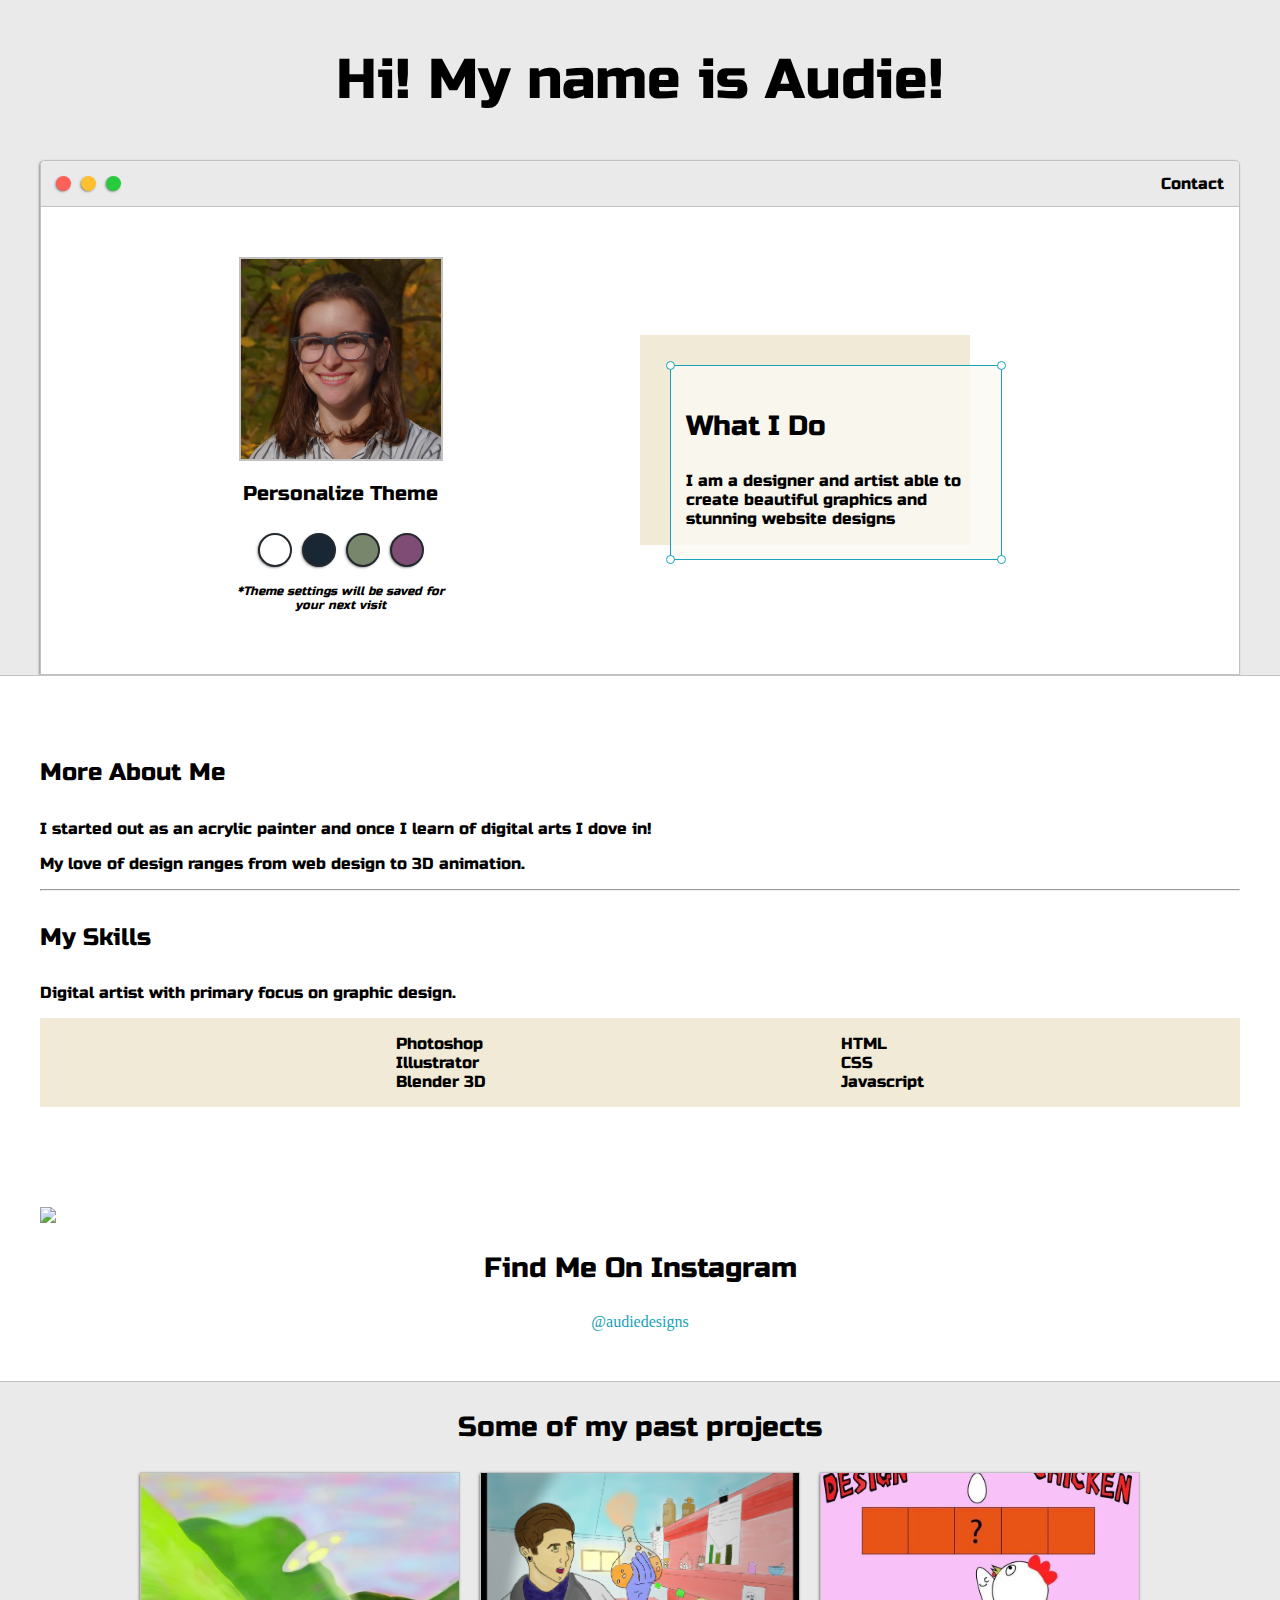
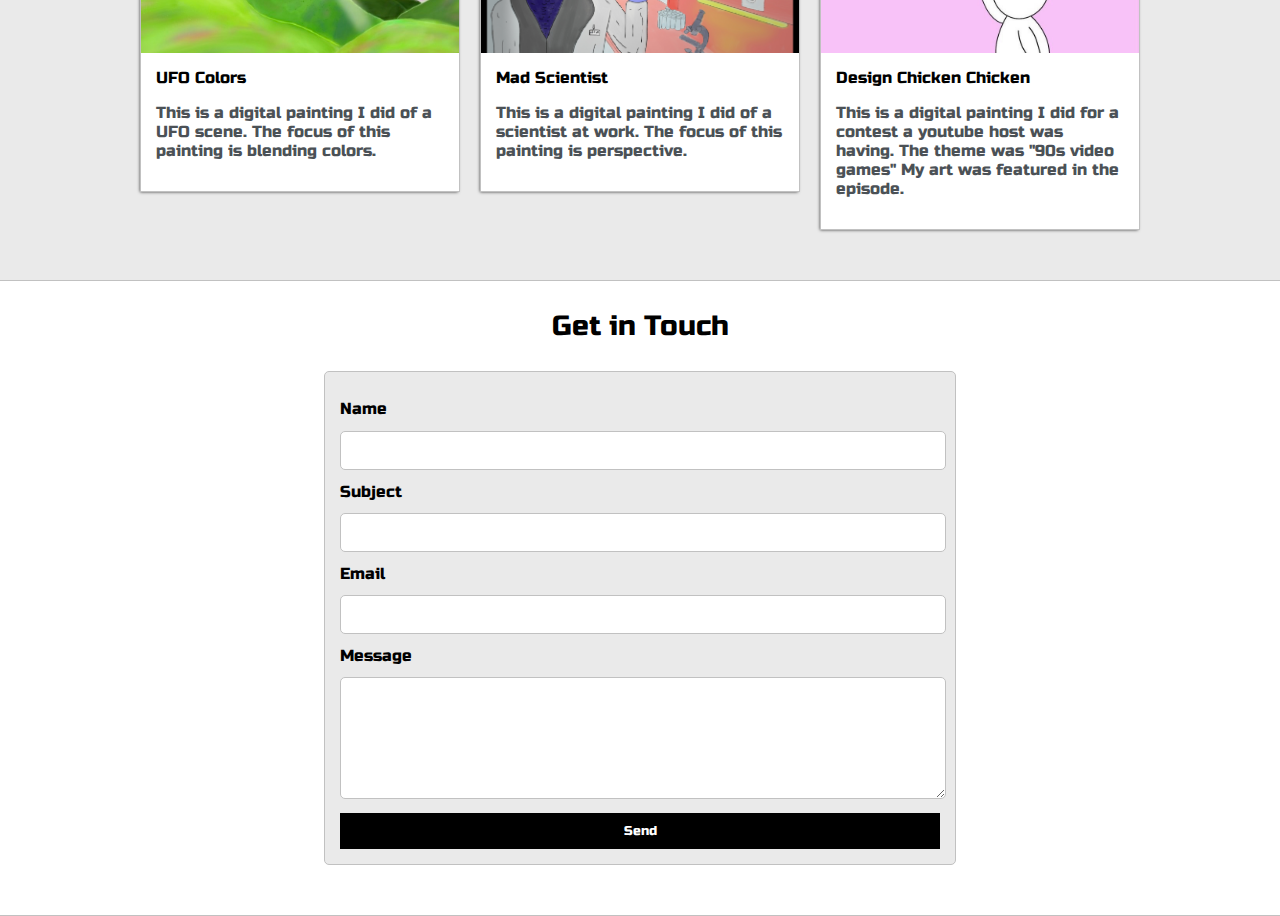
==== mywebsite/index.html @ 85de78b5 "javascript linked up" ====
<!DOCTYPE html>
<html lang="en">

<head>
    <meta charset="UTF-8">
    <meta http-equiv="X-UA-Compatible" content="IE=edge">
    <meta name="viewport" content="width=device-width, initial-scale=1.0">

    <title>Audie Raymos</title>

    <!-- main font -->
    <link href="https://fonts.googleapis.com/css2?family=Russo+One&display=swap" rel="stylesheet">

    <!-- secondary font -->
    <link href="https://fonts.googleapis.com/css2?family=Roboto+Mono:wght@500&family=Russo+One&display=swap"
        rel="stylesheet">

    <link rel="stylesheet" type="text/css" href="default.css">

    <!-- color theme style pages-->
    <link id="theme-style" rel="stylesheet" type="text/css" href="">

</head>

<body>

    <section class="s1">
        <div class="main-container">
            <div class="greeting-wrapper">
                <h1>Hi! My name is Audie!</h1>
            </div>

            <div class="intro-wrapper">
                <div class="nav-wrapper">
                    <div class="dots-wrapper">
                        <div id="dot-1" class="browser-dot"></div>
                        <div id="dot-2" class="browser-dot"></div>
                        <div id="dot-3" class="browser-dot"></div>
                    </div>

                <ul id="navigation">
                    <li><a href="#">Contact</a></li>
                </ul>
            </div>

                    <div class="left-column">
                        <img id="profile_pic" src="img/profile.jpg">
                        <h5 style="text-align: center; line-height: 0;">Personalize Theme</h5>

                        <div id="theme-options-wrapper">
                            <div id="light-mode" class="theme-dot"></div>
                            <div id="blue-mode" class="theme-dot"></div>
                            <div id="green-mode" class="theme-dot"></div>
                            <div id="purple-mode" class="theme-dot"></div>
                        </div>

                        <p id="settings-note">*Theme settings will be saved for<br>your next visit</p>
                    </div>

                    <div class="right-column">

                    <div id="preview-shadow"> 
                            <div id="preview">
                                <div id="corner-tl" class="corner"></div>
                                <div id="corner-tr" class="corner"></div>
                                <h3>What I Do</h3>
                                <p>I am a designer and artist able to create beautiful graphics and stunning website designs</p>
                                <div id="corner-br" class="corner"></div>
                                <div id="corner-bl" class="corner"></div>
                            </div>
                        </div>
                    </div>

            </div>

        </div>
    </section>

    <section class="s2">
        <div class="main-container">

            <div class="about-wrapper">
                <div class="about-me">
                    <h4>More About Me</h4>

                    <p>I started out as an acrylic painter and once I learn of digital arts I dove in!</p>

                    <p>My love of design ranges from web design to 3D animation.</p>


                <hr>

                <h4>My Skills</h4>

                <p>
                    Digital artist with primary focus on graphic design.
                </p>

                <div id="skills">
                    <ul>
                        <li>Photoshop</li>
                        <li>Illustrator</li>
                        <li>Blender 3D</li>
                    </ul>

                    <ul>
                        <li>HTML</li>
                        <li>CSS</li>
                        <li>Javascript</li>
                    </ul>
                </div>

            </div>

                <div class="social-links">
                    <img id="social_img" src="#">
                    <h3>Find Me On Instagram</h3>

                    <a target="_blank" href="https://www.instagram.com/audiedesigns/">@audiedesigns</a>
                </div>
            </div>

        </div>
    </section>

    <section class="s1">
        <div class="main-container">
            <h3 style="text-align: center;">Some of my past projects</h3>

            <div class="post-wrapper">

            <div>
                <div class="post">
                    <img class="thumbnail" src="img/UFOscene.JPG">
                    <div class="post-preview">
                        <h6 class="post-title">UFO Colors</h6>
                        <p class="post-intro">This is a digital painting I did of a UFO scene. The focus of this painting is blending colors.</p>

                    </div>
                </div>
            </div>

            <div>
                <div class="post">
                    <img class="thumbnail" src="img/scientist.PNG">
                    <div class="post-preview">
                        <h6 class="post-title">Mad Scientist</h6>
                        <p class="post-intro">This is a digital painting I did of a scientist at work. The focus of this painting is perspective.</p>

                    </div>
                </div>
            </div>

            <div>
                <div class="post">
                    <img class="thumbnail" src="img/designCC.JPG">
                    <div class="post-preview">
                        <h6 class="post-title">Design Chicken Chicken</h6>
                        <p class="post-intro">This is a digital painting I did for a contest a youtube host was having. The theme was "90s video games" My art was featured in the episode.</p>

                    </div>
                </div>
            </div>

            </div>
        </div>
    </section>

    <section class="s2">
        <div class="main-container">
            <h3 style="text-align: center;">Get in Touch</h3>

            <form id="contact-form">
                <label>Name</label>
                <input class="input-field" type="text" name="name">

                <label>Subject</label>
                <input class="input-field" type="text" name="subject">

                <label>Email</label>
                <input class="input-field" type="text" name="email">

                <label>Message</label>
                <textarea class="input-field" type="text" name="subject"></textarea>

                <input id="submit-btn" type="submit" value="Send">
            </form>
        </div>
    </section>

<script type="text/javascript" src="script.js"></script>

</body>

</html>
---- mywebsite/default.css ----
:root{
    --mainColor:#eaeaea;
    --secondaryColor:#fff;

    --borderColor:#c1c1c1;

    --mainText:black;
    --secondaryText:#4b5156;

    --themeDotBorder: #24292e;

    --previewBg: rgb(251, 249, 243, 0.8);
    --previewShadow: #f0ead6;

    --buttonColor: black;
}

html, body{
    padding: 0;
    margin: 0;
}

h1, h2, h3, h4, h5, h6, strong{
    color: var(--mainText);
    font-family: 'Russo One', sans-serif;
    font-weight: 500;
}

p, li, span, label, input, textarea{
    color: var(--mainText);
    font-family: 'Roboto Mono', monospace;
font-family: 'Russo One', sans-serif;
}

a{
    text-decoration: none;
    color: #17a2b8;
}

ul{
    list-style: none;
}

h1 { font-size: 56px;}
h2 { font-size: 36px;}
h3 { font-size: 28px;}
h4 { font-size: 24px;}
h5 { font-size: 20px;}
h6 { font-size: 16px;}

.s1{
    background-color: var(--mainColor);
    border-bottom: 1px solid var(--borderColor);
    overflow: auto;
}

.s2{
    background-color: var(--secondaryColor);
    border-bottom: 1px solid var(--borderColor);
    overflow: auto;
}

.main-container{
    width: 1200px;
    margin: 0 auto;
}


.greeting-wrapper{
    display: grid;
    text-align: center;
    align-content: center;
    min-height: 10em;
}

.intro-wrapper{
    background-color: var(--secondaryColor);
    border: 1px solid var(--borderColor);
    border-radius:5px 5px 0 0;

    -webkit-box-shadow: -1px 1px 3px -1px rgba(0,0,0,0.75);
    -moz-box-shadow: -1px 1px 3px -1px rgba(0,0,0,0.75);
    box-shadow: -1px 1px 3px -1px rgba(0,0,0,0.75);

    display: grid;
    grid-template-columns: 1fr 1fr;
    grid-template-areas: 
        'nav-wrapper nav-wrapper'
        'left-column right-column'
    ;
}

.nav-wrapper{
    border-radius:5px 5px 0 0;
    grid-area: nav-wrapper;
    border-bottom: 1px solid var(--borderColor);
    display: flex;
    justify-content: space-between;
    align-items: center;
    background-color: var(--mainColor);
}

#navigation a{
    color: var(--mainText)
}

#navigation{
    margin: 0;
    padding: 10px;
}

#navigation li{
    display: inline-block;
    margin-right: 5px;
    margin-left: 5px;
}

.dots-wrapper{
    display: flex;
    padding: 10px;
}

#dot-1{
    background-color: #fc6058;
}

#dot-2{
    background-color: #FEC02F;
}

#dot-3{
    background-color: #2ACA3E;
}

.browser-dot{
    background-color: black;
    height: 15px;
    width: 15px;
    border-radius: 50%;
    margin: 5px;

    -webkit-box-shadow: -1px 1px 3px -1px rgba(0,0,0,0.75);
    -moz-box-shadow: -1px 1px 3px -1px rgba(0,0,0,0.75);
    box-shadow: -1px 1px 3px -1px rgba(0,0,0,0.75);
}

.left-column{
    grid-area: left-column;
    padding-top: 50px;
    padding-bottom: 50px;
}

#profile_pic{
    display: block;
    margin: 0 auto;

    height: 200px;
    width: 200px;
    object-fit: cover;
    object-position: top;
    border: 2px solid var(--borderColor);
}

#theme-options-wrapper{
    display: flex; 
    justify-content: center;
}

.theme-dot{
    height: 30px;
    width: 30px;
    background-color: black;
    border-radius: 50%;

    margin: 5px;
    border: 2px solid var(--themeDotBorder);

    -webkit-box-shadow: -1px 1px 3px -1px rgba(0,0,0,0.75);
    -moz-box-shadow: -1px 1px 3px -1px rgba(0,0,0,0.75);
    box-shadow: -1px 1px 3px -1px rgba(0,0,0,0.75);

    cursor: pointer;
}

.theme-dot:hover{
    border-width: 5px;
}

#light-mode{
    background-color: white;
}

#blue-mode{
    background-color: #192734;
}

#green-mode{
    background-color: #78866b;
}

#purple-mode{
    background-color: #7E4C74;
}

#settings-note{
    font-size: 12px;
    font-style: italic;
    text-align: center;
}

.right-column{
    grid-area: right-column;
    display: grid;
    align-content: center;

    padding-top: 50px;
    padding-bottom: 50px;
}


#preview-shadow{
    background-color: var(--previewShadow);
    width: 300px;
    height: 180px;
    padding-left: 30px;
    padding-top: 30px;
}

#preview{
    width: 300px;
    border: 1.5px solid #17a2b8;
    background-color: var(--previewBg);
    padding: 15px;
    position: relative;
}

.corner{
    width: 7px;
    height: 7px;
    border-radius: 50%;
    border: 1.5px solid #17a2b8;
    background-color: white;
    position: absolute;
}

#corner-tl{
    top: -5px;
    left: -5px;
}

#corner-tr{
    top: -5px;
    right: -5px;
}

#corner-br{
    bottom: -5px;
    right: -5px;
}

#corner-bl{
    bottom: -5px;
    left: -5px;
}

.about-wrapper{
    display: grid;
    grid-template-columns: repeat(auto-fit, minmax(320px, 1 fr));
    padding-bottom: 50px;
    padding-top: 50px;
    gap: 100px;
}

#skills{
    display: flex;
    justify-content: space-evenly;
    background-color: var(--previewShadow);
}

.social-links{
    display: grid;
    align-content: center;
    text-align: center;
}

#social_img{
    width: 100%;
}

.post-wrapper{
    display: grid;
    grid-template-columns: repeat(auto-fit, 320px);
    gap: 20px;
    justify-content: center;
    padding-bottom: 50px;
}

.post{
    border: 1px solid var(--borderColor);
    -webkit-box-shadow: -1px 1px 3px -1px rgba(0,0,0,0.75);
    -moz-box-shadow: -1px 1px 3px -1px rgba(0,0,0,0.75);
    box-shadow: -1px 1px 3px -1px rgba(0,0,0,0.75);
}

.thumbnail{
    display: block;
    width: 100%;
    height: 180px;
    object-fit: cover;
}

.post-preview{
    background-color: white;
    padding: 15px;
}

.post-title{
    color: black;
    margin: 0;
}

.post-intro{
    color: #4b5156;
    font-size: 16px;
}

#contact-form{
    display: block;
    max-width: 600px;
    margin: 0 auto;
    border: 1px solid var(--borderColor);
    padding: 15px;
    border-radius: 5px;
    background-color: var(--mainColor);
    margin-bottom: 50px;
}

#contact-form label{
    line-height: 2.7em;
}

#contact-form textarea{
    min-height: 100px;
    font-size: 14px;
}

.input-field{
    width: 100%;
    padding-top: 10px;
    padding-bottom: 10px;
    background-color: var(--secondaryColor);
    border-radius: 5px;
    border: 1px solid var(--borderColor);
    font-size: 14px;
}

#submit-btn{
    margin-top: 10px;
    width: 100%;
    padding-top: 10px;
    padding-bottom: 10px;
    color: white;
    background-color: var(--buttonColor);
    border: none;
}


@media screen and (max-width: 1200px){
    .main-container{
        width: 95%;
    }
}

@media screen and (max-width: 800px){
    .intro-wrapper{
        grid-template-columns: 1fr;
        grid-template-areas: 
            'nav-wrapper'
            'left-column'
            'right-column'
        ;
    }

    .right-column{
        justify-content: center;
    }

    }
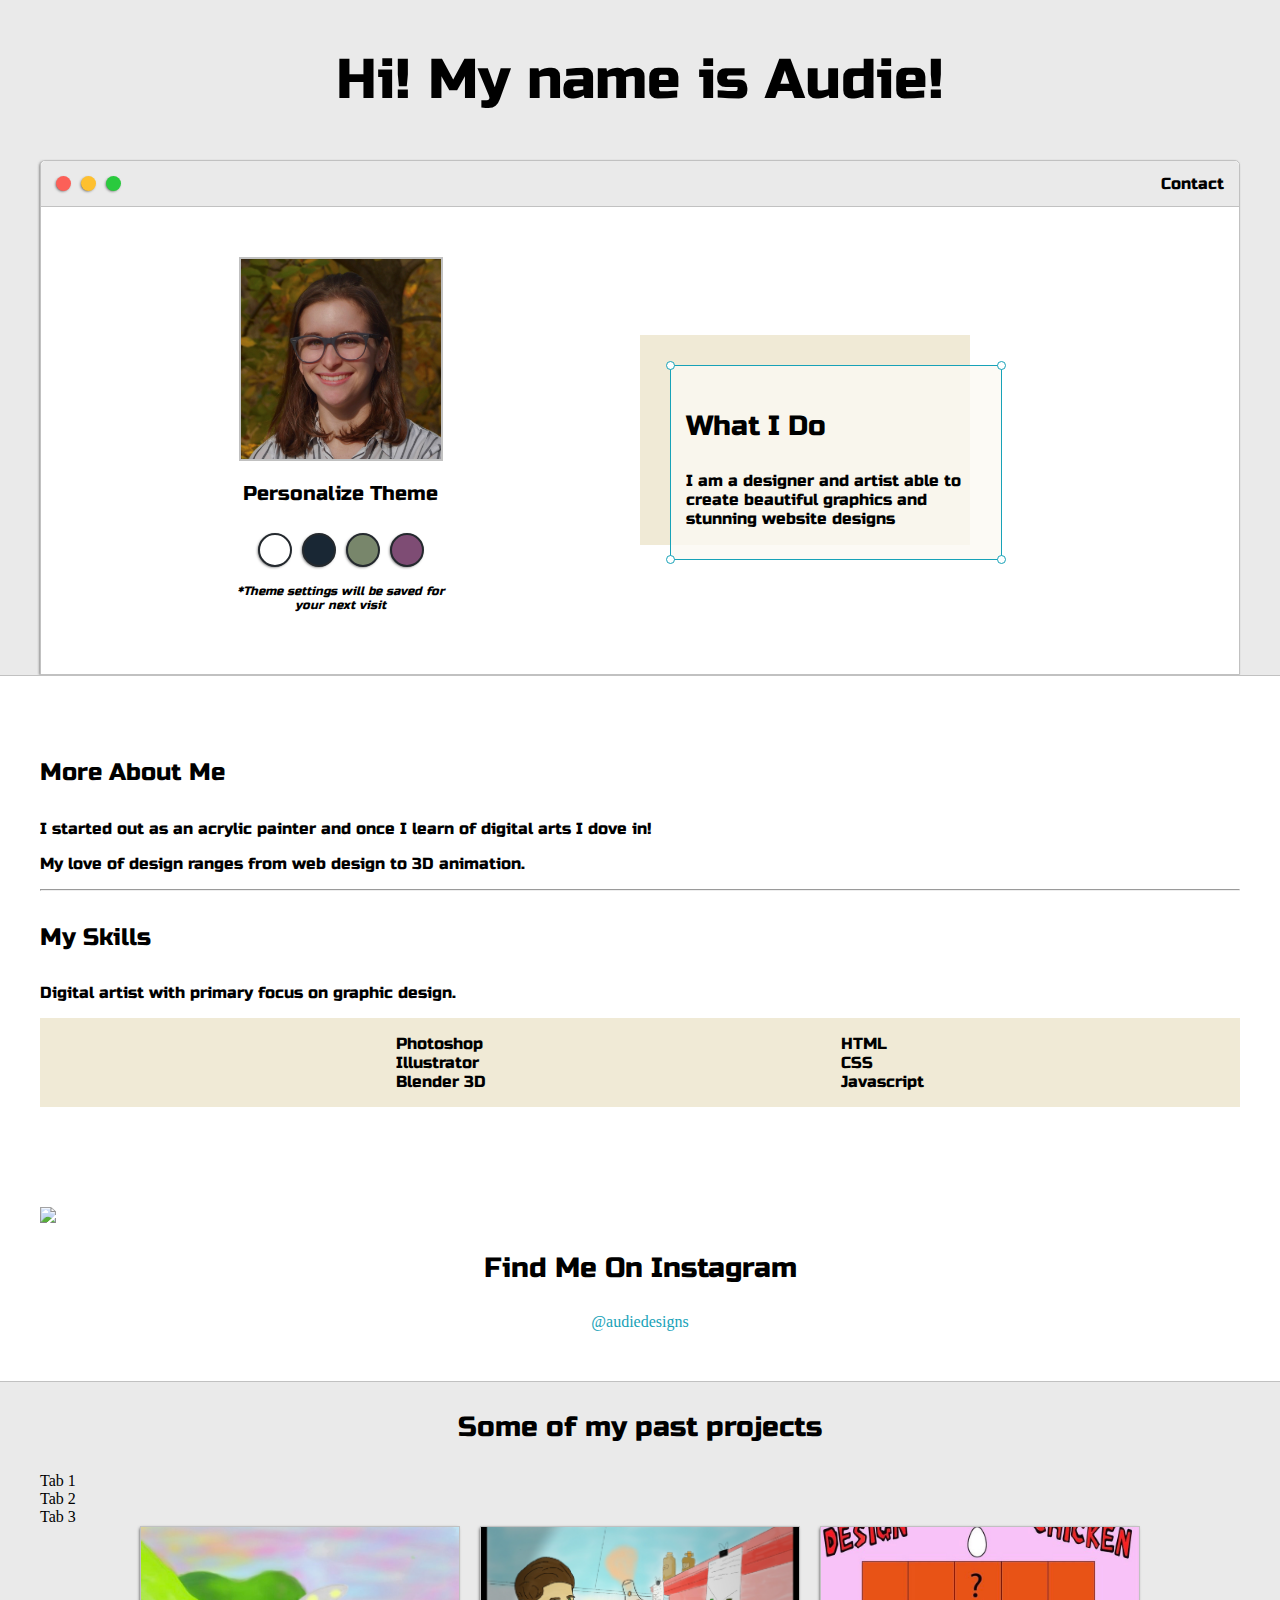
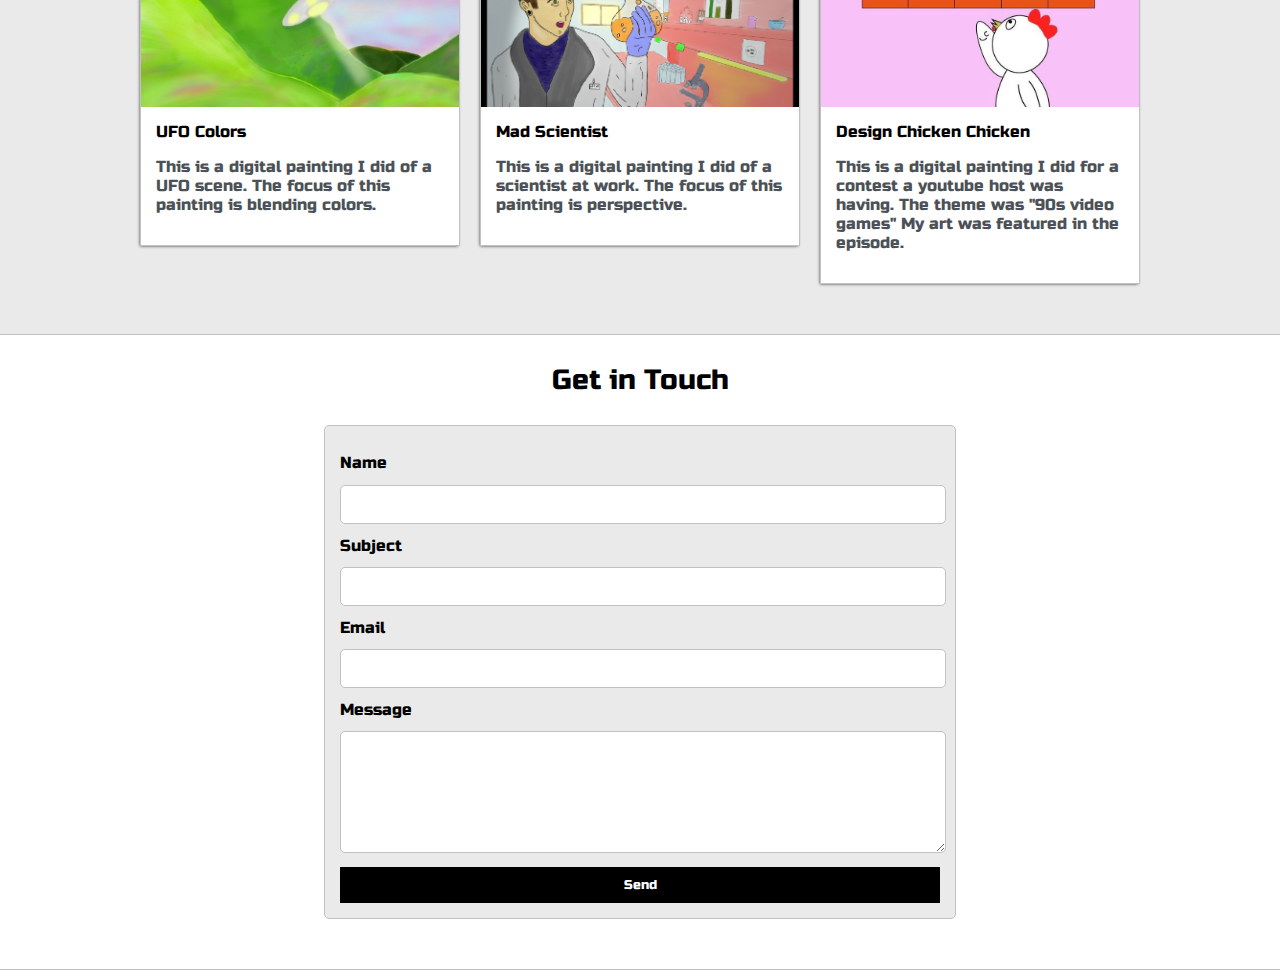
==== commit d2f567a1: "begin tabs" ====
--- a/mywebsite/index.html
+++ b/mywebsite/index.html
@@ -39,7 +39,7 @@
                     </div>
 
                 <ul id="navigation">
-                    <li><a href="#">Contact</a></li>
+                    <li><a href="mailto: audriannakraymos@gmail.com" target="_blank">Contact</a></li>
                 </ul>
             </div>
 
@@ -48,10 +48,10 @@
                         <h5 style="text-align: center; line-height: 0;">Personalize Theme</h5>
 
                         <div id="theme-options-wrapper">
-                            <div id="light-mode" class="theme-dot"></div>
-                            <div id="blue-mode" class="theme-dot"></div>
-                            <div id="green-mode" class="theme-dot"></div>
-                            <div id="purple-mode" class="theme-dot"></div>
+                            <div data-mode="light" id="light-mode" class="theme-dot"></div>
+                            <div data-mode="blue" id="blue-mode" class="theme-dot"></div>
+                            <div data-mode="green" id="green-mode" class="theme-dot"></div>
+                            <div data-mode="purple" id="purple-mode" class="theme-dot"></div>
                         </div>
 
                         <p id="settings-note">*Theme settings will be saved for<br>your next visit</p>
@@ -127,6 +127,22 @@
         <div class="main-container">
             <h3 style="text-align: center;">Some of my past projects</h3>
 
+        <div class="tabs-container">
+
+            <div class="tabs">
+                Tab 1
+            </div>
+
+            <div class="tabs">
+                Tab 2
+            </div>
+
+            <div class="tabs">
+                Tab 3
+            </div>
+
+        </div>
+
             <div class="post-wrapper">
 
             <div>
@@ -188,7 +204,7 @@
         </div>
     </section>
 
-<script type="text/javascript" src="script.js"></script>
+<script src="script.js"></script>
 
 </body>
 
--- a/mywebsite/default.css
+++ b/mywebsite/default.css
@@ -18,6 +18,10 @@
 html, body{
     padding: 0;
     margin: 0;
+}
+
+body *{
+    transition: 0.3s;
 }
 
 h1, h2, h3, h4, h5, h6, strong{
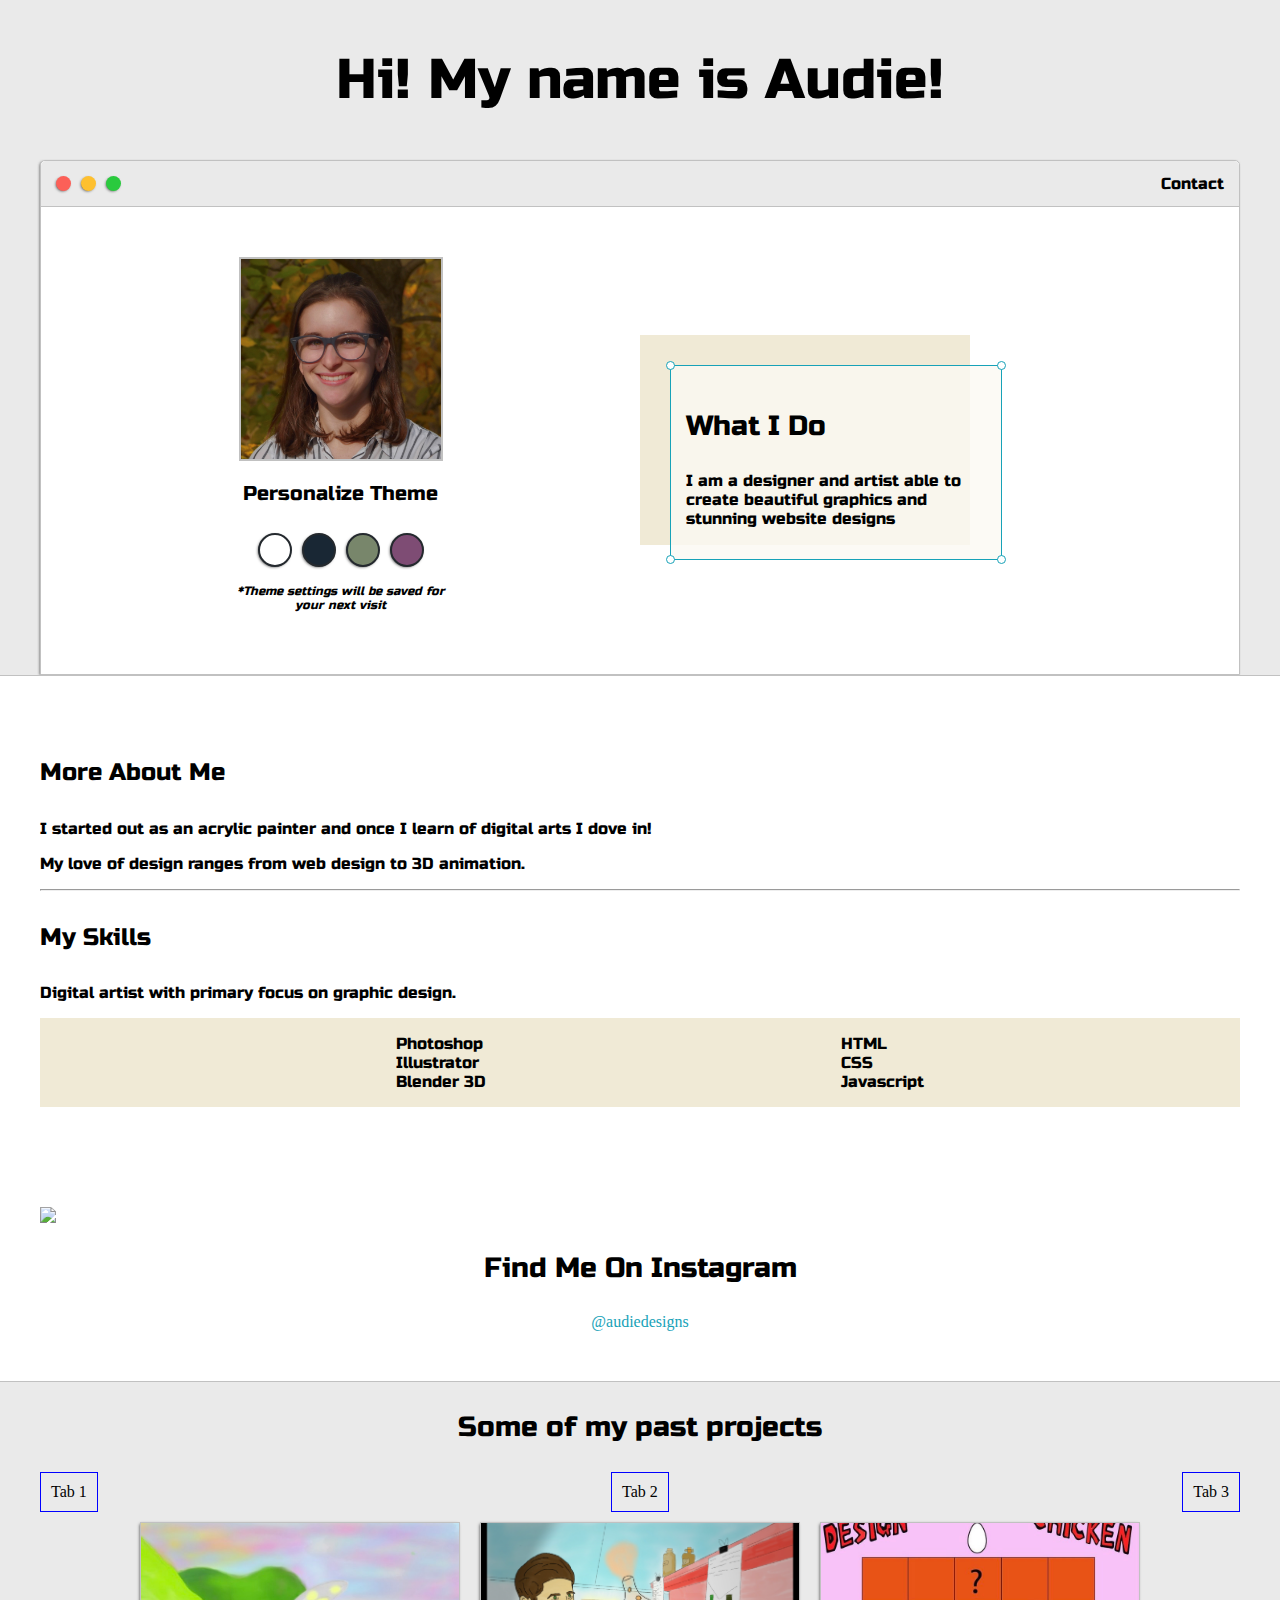
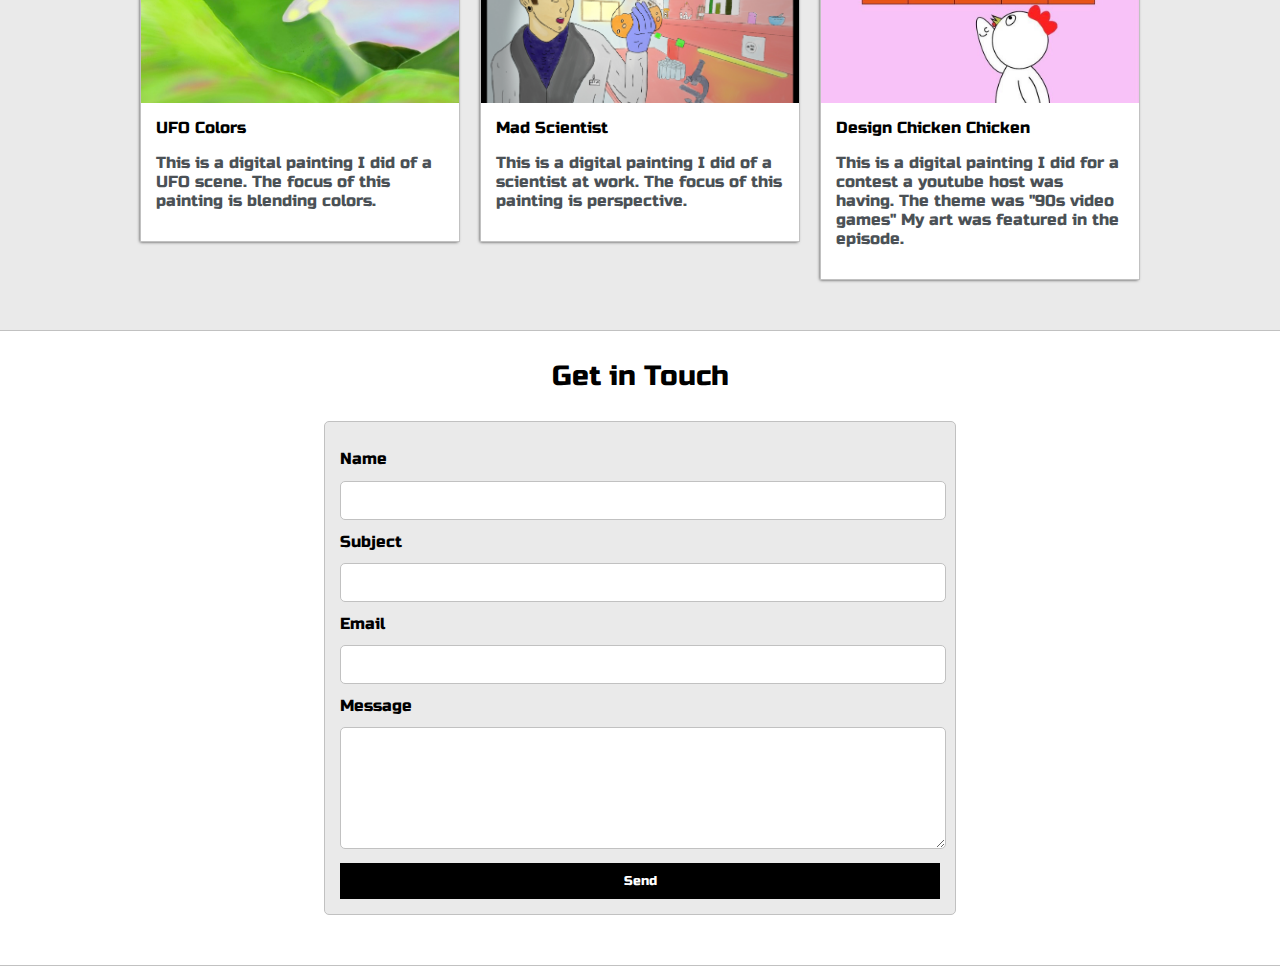
==== commit 2cad466a: "begin styling tabs" ====
--- a/mywebsite/index.html
+++ b/mywebsite/index.html
@@ -126,9 +126,12 @@
     <section class="s1">
         <div class="main-container">
             <h3 style="text-align: center;">Some of my past projects</h3>
-
-        <div class="tabs-container">
-
+            
+    <!--------------------------------------->
+    <!---------------- TABS ----------------->
+    <!--------------------------------------->
+            <div class="tabs-container">
+                
             <div class="tabs">
                 Tab 1
             </div>
--- a/mywebsite/default.css
+++ b/mywebsite/default.css
@@ -290,6 +290,19 @@
 #social_img{
     width: 100%;
 }
+
+/* ---------- Tabs ---------- */
+.tabs-container{
+    display: flex;
+    justify-content: space-between;
+    margin-bottom: 10px;
+}
+
+.tabs{
+    border: blue 1px solid;
+    padding: 10px;
+}
+
 
 .post-wrapper{
     display: grid;
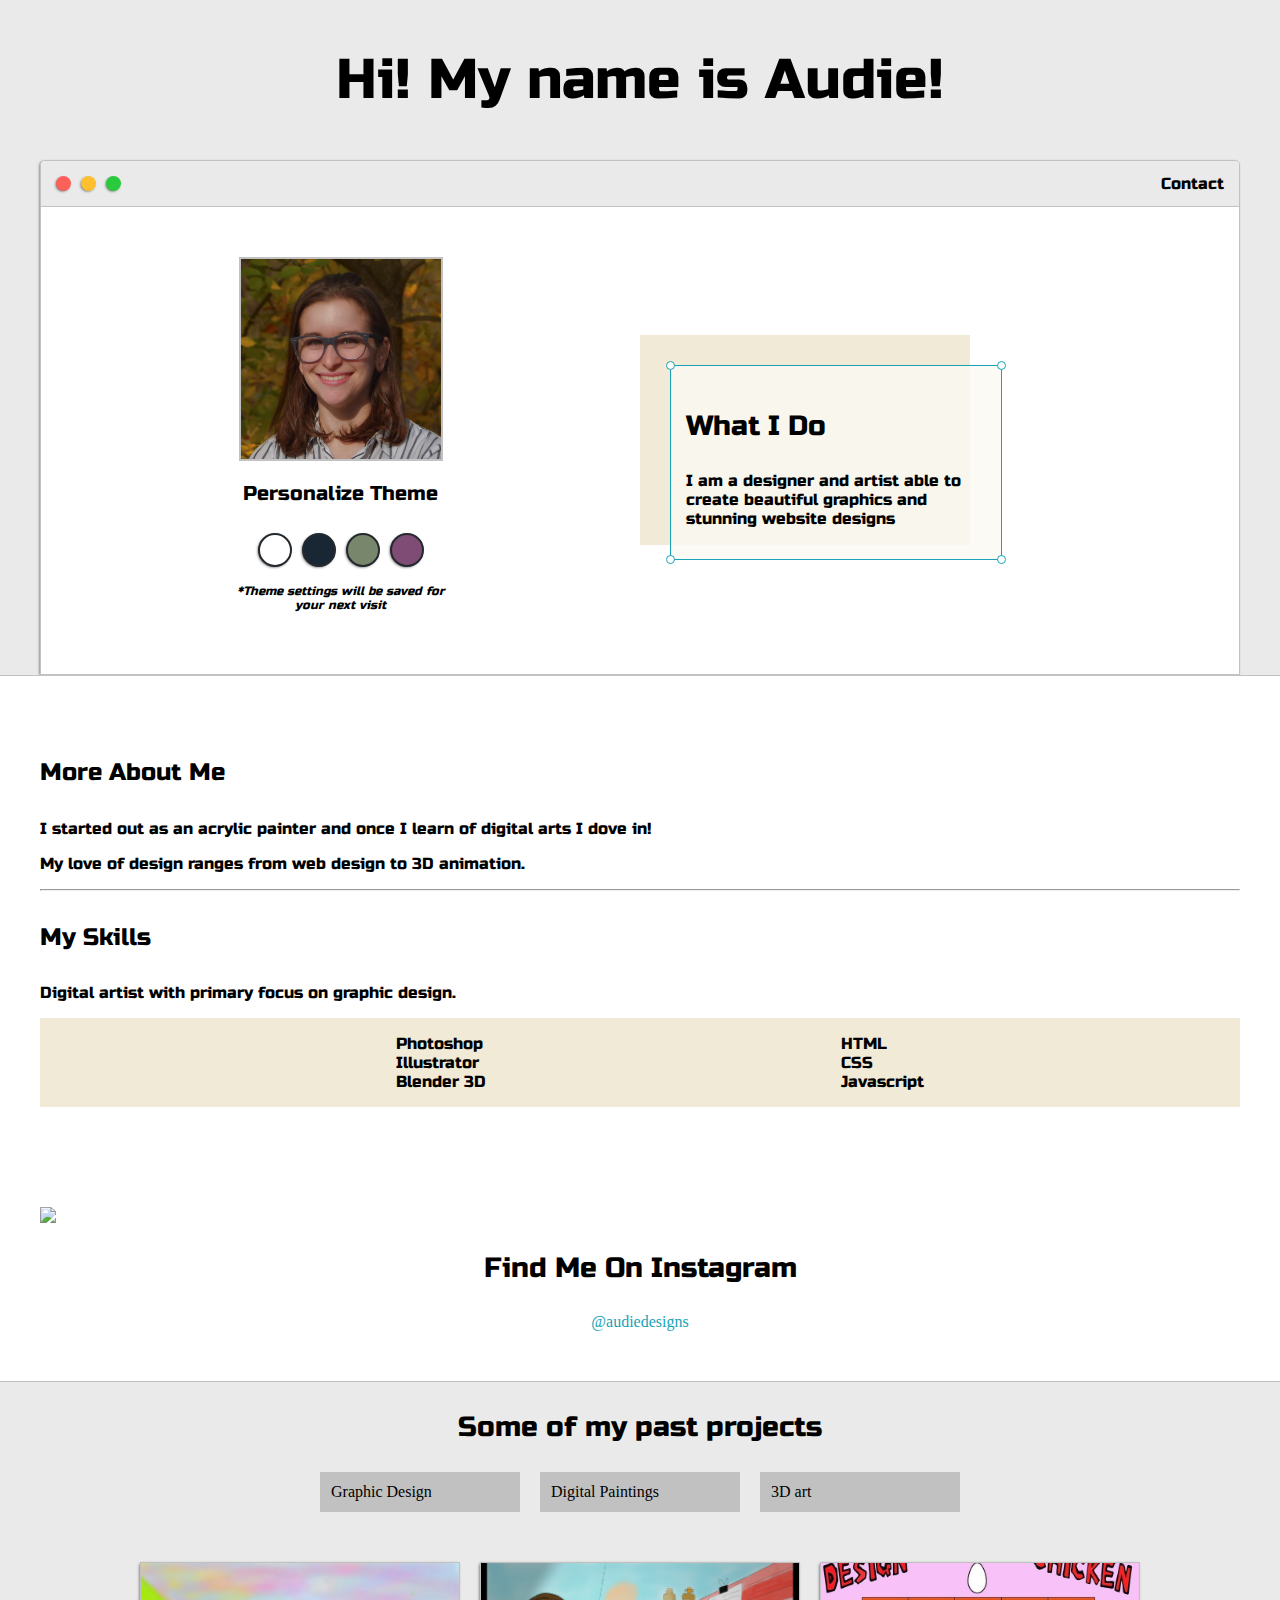
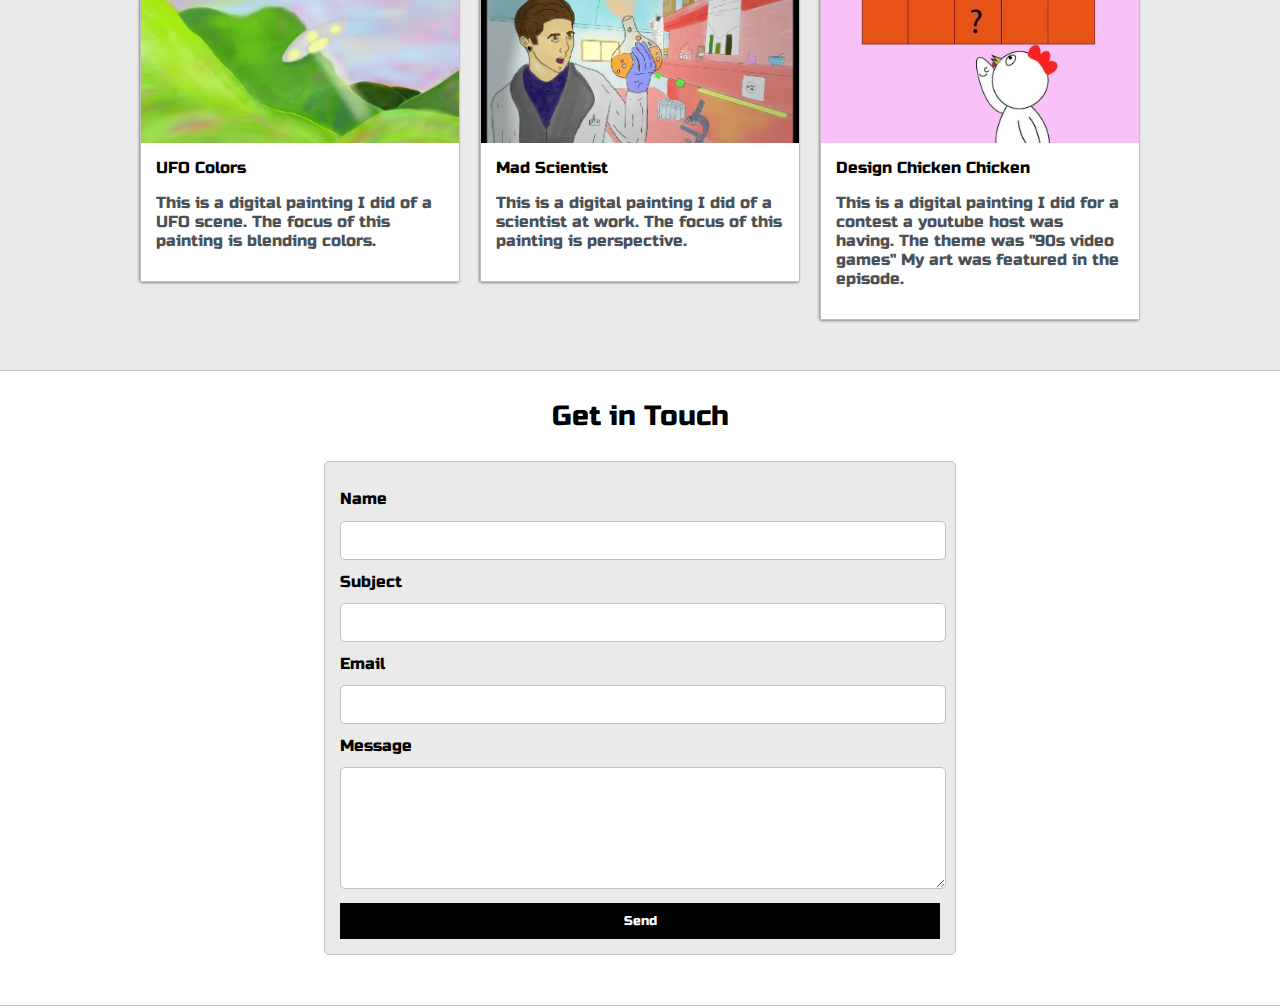
==== commit a09668b7: "stlying to tabs" ====
--- a/mywebsite/index.html
+++ b/mywebsite/index.html
@@ -133,15 +133,15 @@
             <div class="tabs-container">
                 
             <div class="tabs">
-                Tab 1
+                Graphic Design
             </div>
 
             <div class="tabs">
-                Tab 2
+                Digital Paintings
             </div>
 
             <div class="tabs">
-                Tab 3
+                3D art
             </div>
 
         </div>
--- a/mywebsite/default.css
+++ b/mywebsite/default.css
@@ -293,13 +293,19 @@
 
 /* ---------- Tabs ---------- */
 .tabs-container{
+    display: grid;
+    grid-template-columns: repeat(auto-fit, 200px);
+    gap: 20px;
+    justify-content: center;
+    padding-bottom: 50px;
+}
+
+.tabs{
     display: flex;
-    justify-content: space-between;
-    margin-bottom: 10px;
-}
-
-.tabs{
-    border: blue 1px solid;
+    align-content: center;
+    align-items: center;
+    background-color: #c1c1c1;
+    border: #c1c1c1 1px solid;
     padding: 10px;
 }
 
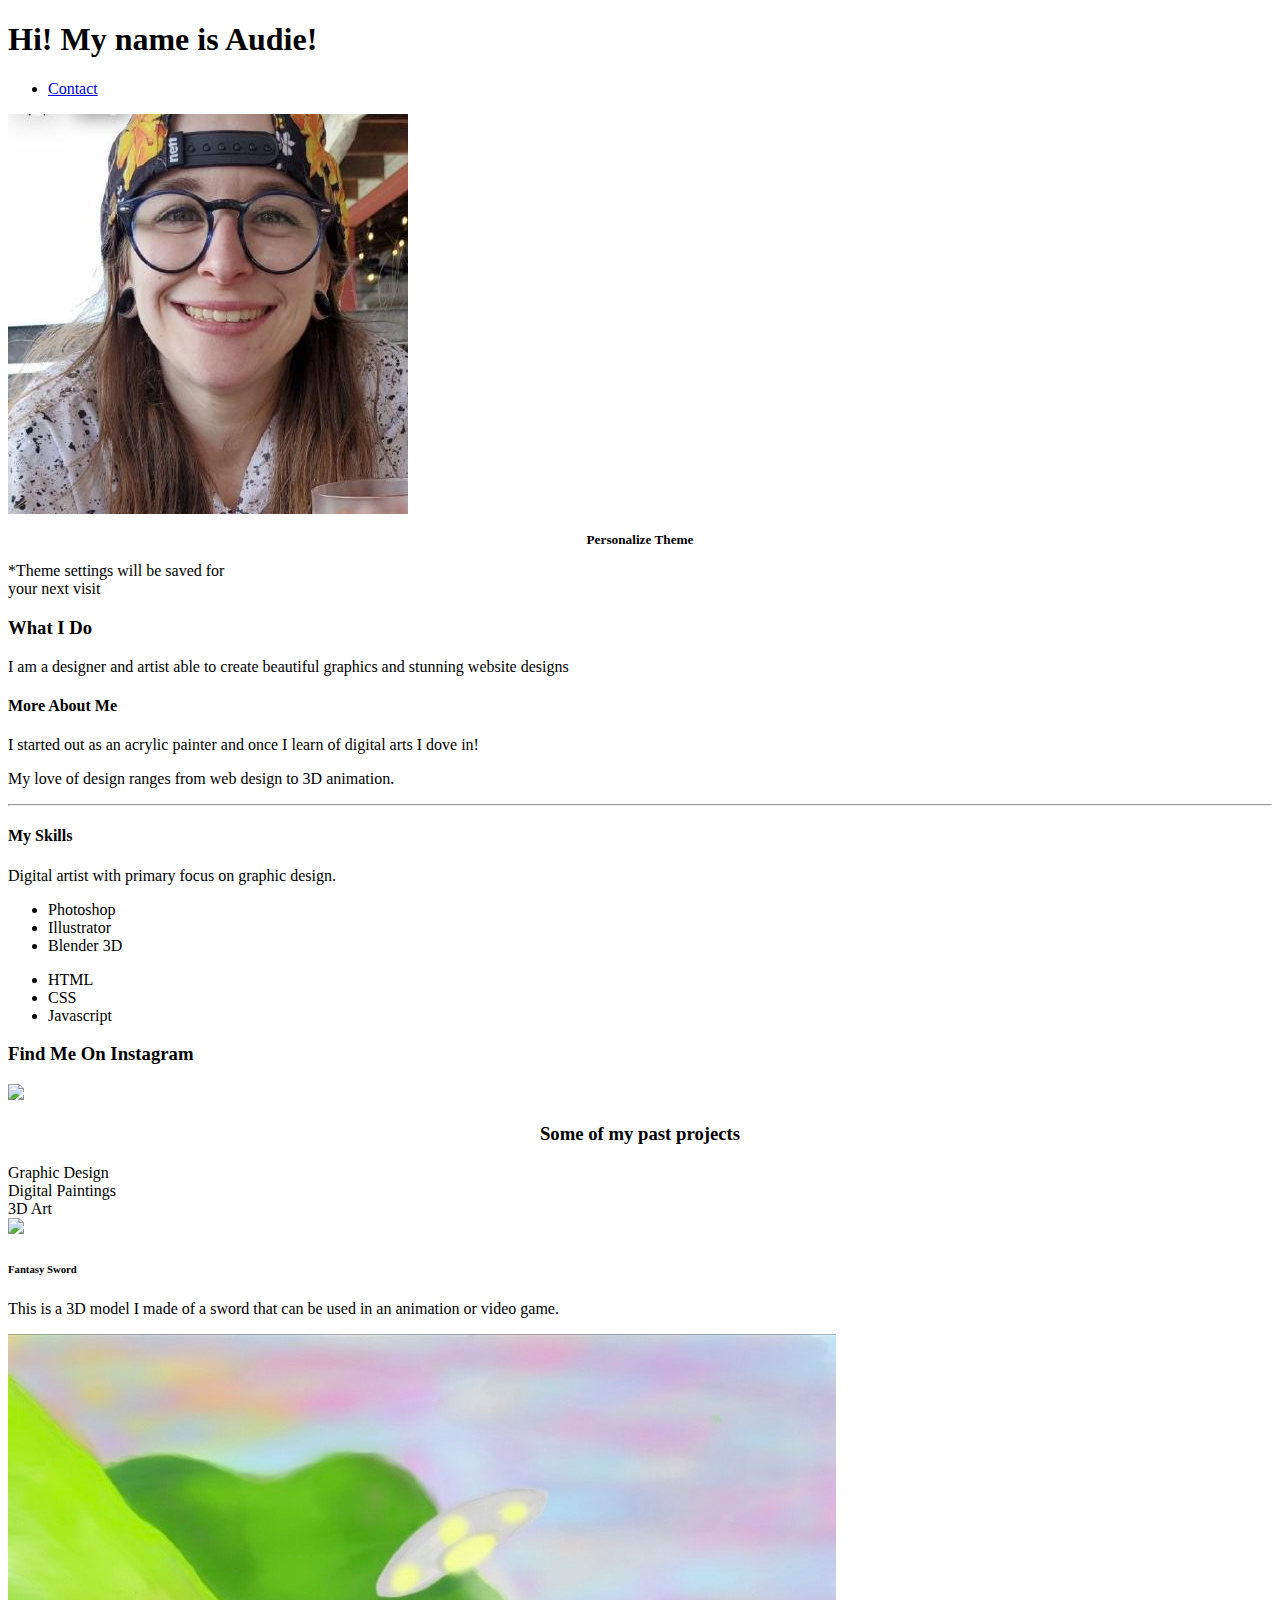
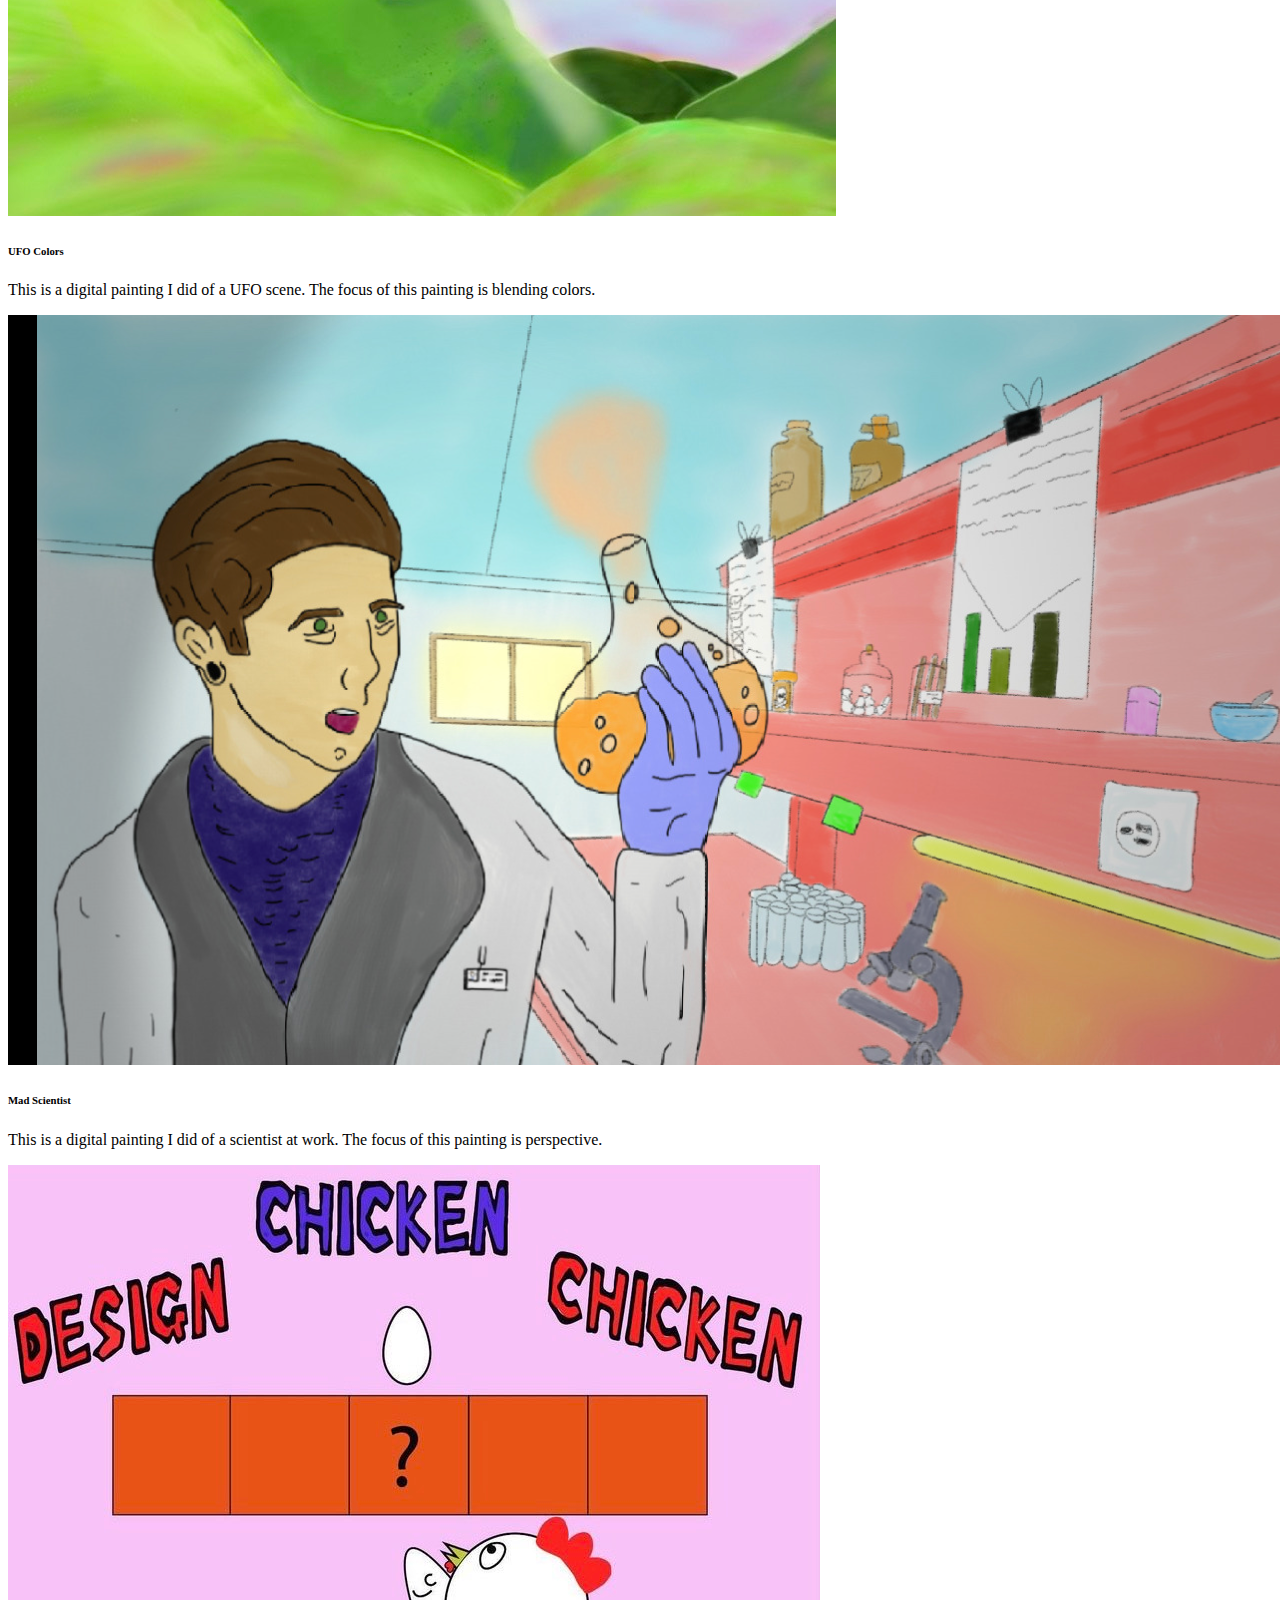
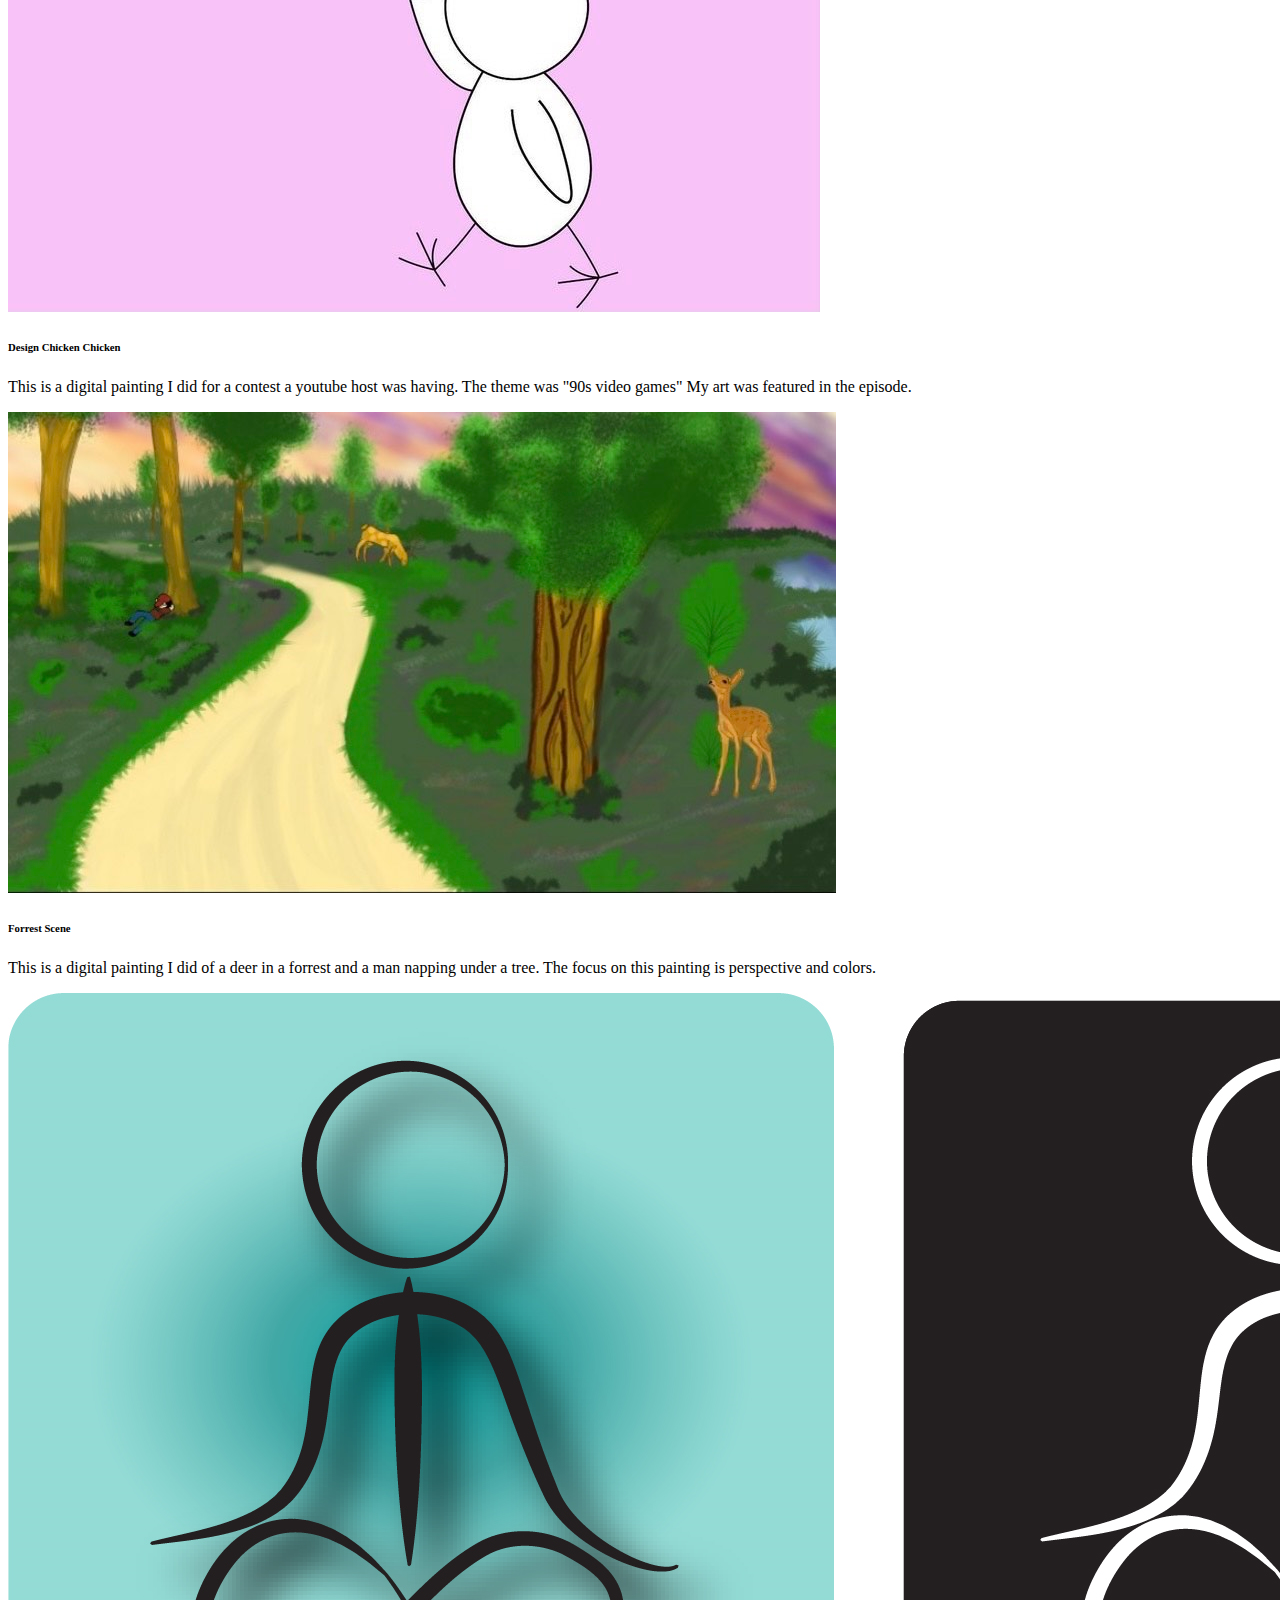
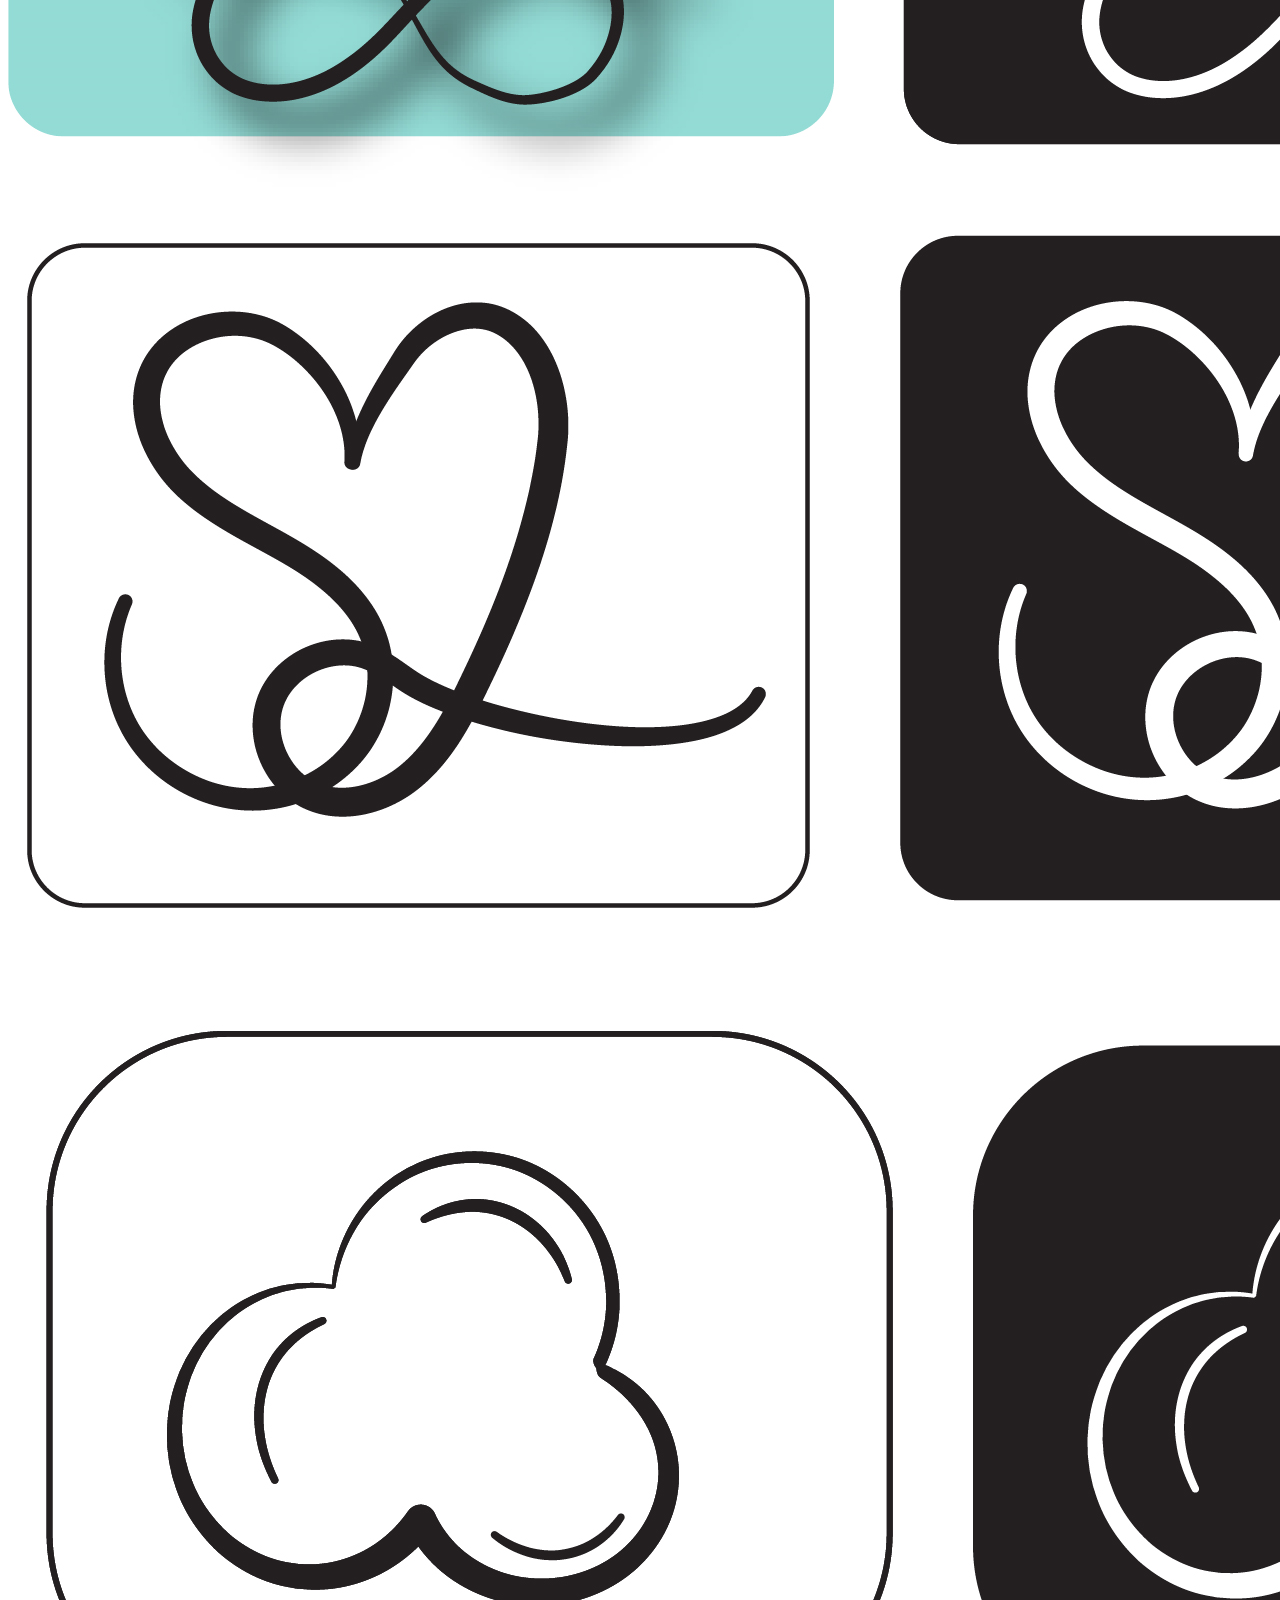
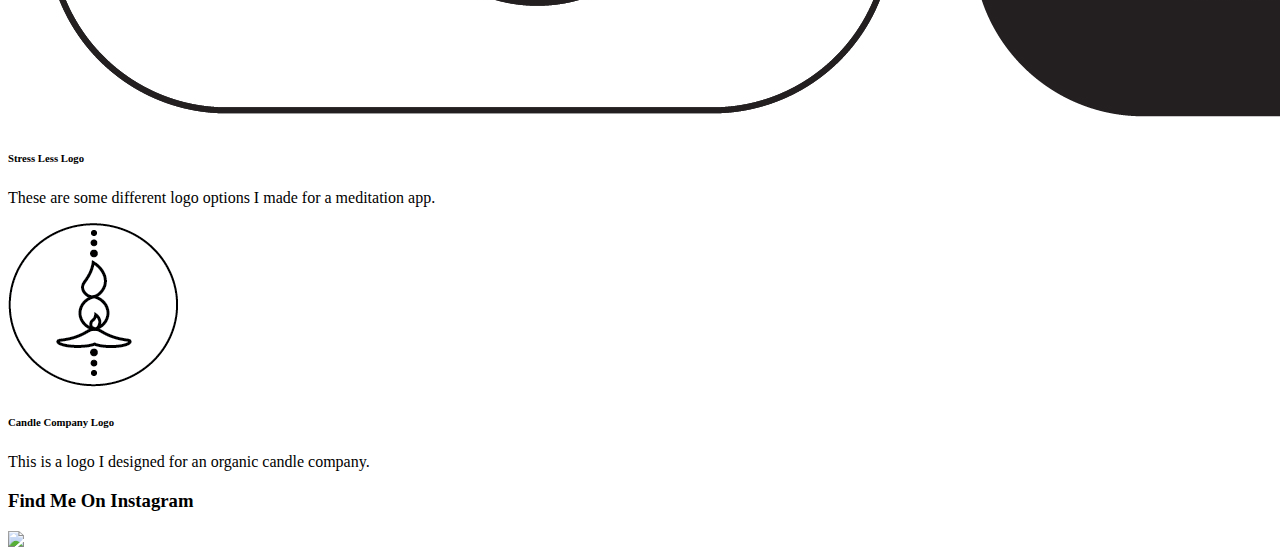
==== commit 788cd0b1: "index.html removed from public" ====
--- a/mywebsite/index.html
+++ b/mywebsite/index.html
@@ -15,7 +15,7 @@
     <link href="https://fonts.googleapis.com/css2?family=Roboto+Mono:wght@500&family=Russo+One&display=swap"
         rel="stylesheet">
 
-    <link rel="stylesheet" type="text/css" href="default.css">
+    <link rel="stylesheet" type="text/css" href="../default.css">
 
     <!-- color theme style pages-->
     <link id="theme-style" rel="stylesheet" type="text/css" href="">
@@ -44,7 +44,7 @@
             </div>
 
                     <div class="left-column">
-                        <img id="profile_pic" src="img/profile.jpg">
+                        <img id="profile_pic" src="../img/profile.jpg">
                         <h5 style="text-align: center; line-height: 0;">Personalize Theme</h5>
 
                         <div id="theme-options-wrapper">
@@ -113,10 +113,10 @@
             </div>
 
                 <div class="social-links">
-                    <img id="social_img" src="#">
                     <h3>Find Me On Instagram</h3>
-
-                    <a target="_blank" href="https://www.instagram.com/audiedesigns/">@audiedesigns</a>
+                    <a target="_blank" href="https://www.instagram.com/audiedesigns/">
+                   <img class="social-ig" src="../img/instagram.png">
+                    </a>
                 </div>
             </div>
 
@@ -141,16 +141,28 @@
             </div>
 
             <div class="tabs">
-                3D art
+                3D Art
             </div>
 
         </div>
 
             <div class="post-wrapper">
 
-            <div>
-                <div class="post">
-                    <img class="thumbnail" src="img/UFOscene.JPG">
+
+                <div>
+                    <div class="post">
+                        <a href="../img/Fatasy 3D sword.png"> <img class="thumbnail" src="../img/Fatasy 3D sword.png"> </a>
+                        <div class="post-preview">
+                            <h6 class="post-title">Fantasy Sword</h6>
+                            <p class="post-intro">This is a 3D model I made of a sword that can be used in an animation or video game.</p>
+    
+                        </div>
+                    </div>
+                </div>
+
+            <div>
+                <div class="post">
+                    <a href="../img/UFOscene.JPG"> <img class="thumbnail" src="../img/UFOscene.JPG"> </a>
                     <div class="post-preview">
                         <h6 class="post-title">UFO Colors</h6>
                         <p class="post-intro">This is a digital painting I did of a UFO scene. The focus of this painting is blending colors.</p>
@@ -161,7 +173,7 @@
 
             <div>
                 <div class="post">
-                    <img class="thumbnail" src="img/scientist.PNG">
+                    <a href="../img/scientist.PNG"> <img class="thumbnail" src="../img/scientist.PNG"> </a> 
                     <div class="post-preview">
                         <h6 class="post-title">Mad Scientist</h6>
                         <p class="post-intro">This is a digital painting I did of a scientist at work. The focus of this painting is perspective.</p>
@@ -170,9 +182,10 @@
                 </div>
             </div>
 
-            <div>
-                <div class="post">
-                    <img class="thumbnail" src="img/designCC.JPG">
+
+            <div>
+                <div class="post">
+                    <a href="../img/designCC.JPG"> <img class="thumbnail" src="../img/designCC.JPG"> </a>
                     <div class="post-preview">
                         <h6 class="post-title">Design Chicken Chicken</h6>
                         <p class="post-intro">This is a digital painting I did for a contest a youtube host was having. The theme was "90s video games" My art was featured in the episode.</p>
@@ -181,33 +194,62 @@
                 </div>
             </div>
 
-            </div>
-        </div>
-    </section>
+            <div>
+                <div class="post">
+                    <a href="../img/forrestscene.JPG"> <img class="thumbnail" src="../img/forrestscene.JPG"> </a>
+                    <div class="post-preview">
+                        <h6 class="post-title">Forrest Scene</h6>
+                        <p class="post-intro">This is a digital painting I did of a deer in a forrest and a man napping under a tree. The focus on this painting is perspective and colors.</p>
+
+                    </div>
+                </div>
+            </div>
+
+            <div>
+                <div class="post">
+                    <a href="../img/SL-logo.png"> <img class="thumbnail" src="../img/SL-logo.png"> </a>
+                    <div class="post-preview">
+                        <h6 class="post-title">Stress Less Logo</h6>
+                        <p class="post-intro">These are some different logo options I made for a meditation app.</p>
+
+                    </div>
+                </div>
+            </div>
+
+            <div>
+                <div class="post">
+                    <a href="../img/Lit Mama Circle.png"> <img class="thumbnail" src="../img/Lit Mama Circle.png"> </a>
+                    <div class="post-preview">
+                        <h6 class="post-title">Candle Company Logo</h6>
+                        <p class="post-intro">This is a logo I designed for an organic candle company.</p>
+
+                    </div>
+                </div>
+            </div>
+
+            </div>
+        </div>
+    </section>
+
+    
 
     <section class="s2">
         <div class="main-container">
-            <h3 style="text-align: center;">Get in Touch</h3>
-
-            <form id="contact-form">
-                <label>Name</label>
-                <input class="input-field" type="text" name="name">
-
-                <label>Subject</label>
-                <input class="input-field" type="text" name="subject">
-
-                <label>Email</label>
-                <input class="input-field" type="text" name="email">
-
-                <label>Message</label>
-                <textarea class="input-field" type="text" name="subject"></textarea>
-
-                <input id="submit-btn" type="submit" value="Send">
-            </form>
-        </div>
-    </section>
-
-<script src="script.js"></script>
+
+
+            <div class="social-links">
+                <h3>Find Me On Instagram</h3>
+                <a target="_blank" href="https://www.instagram.com/audiedesigns/">
+               <img class="social-ig" src="../img/instagram.png">
+                </a>
+            </div>
+        </div>
+
+           
+        </div> 
+    </section>
+
+<script src="../script.js"></script>
 
 </body>
 
